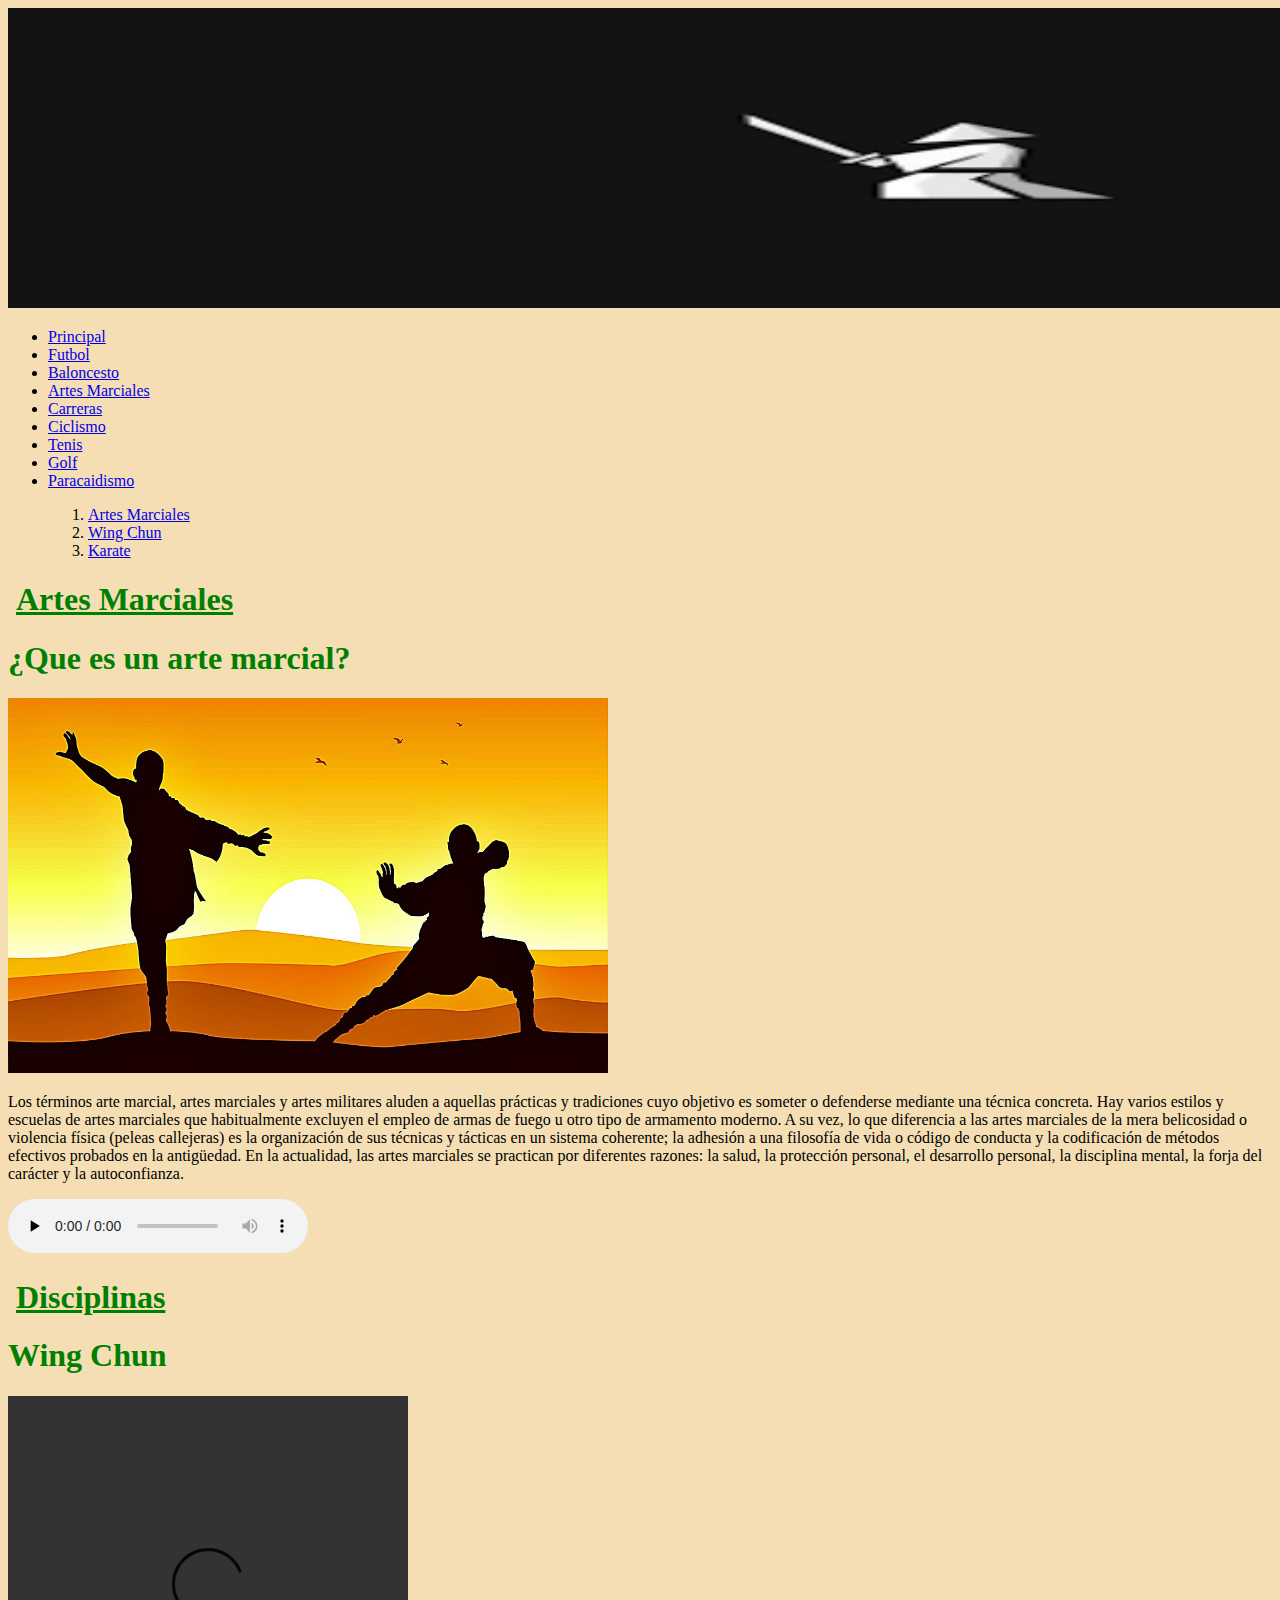
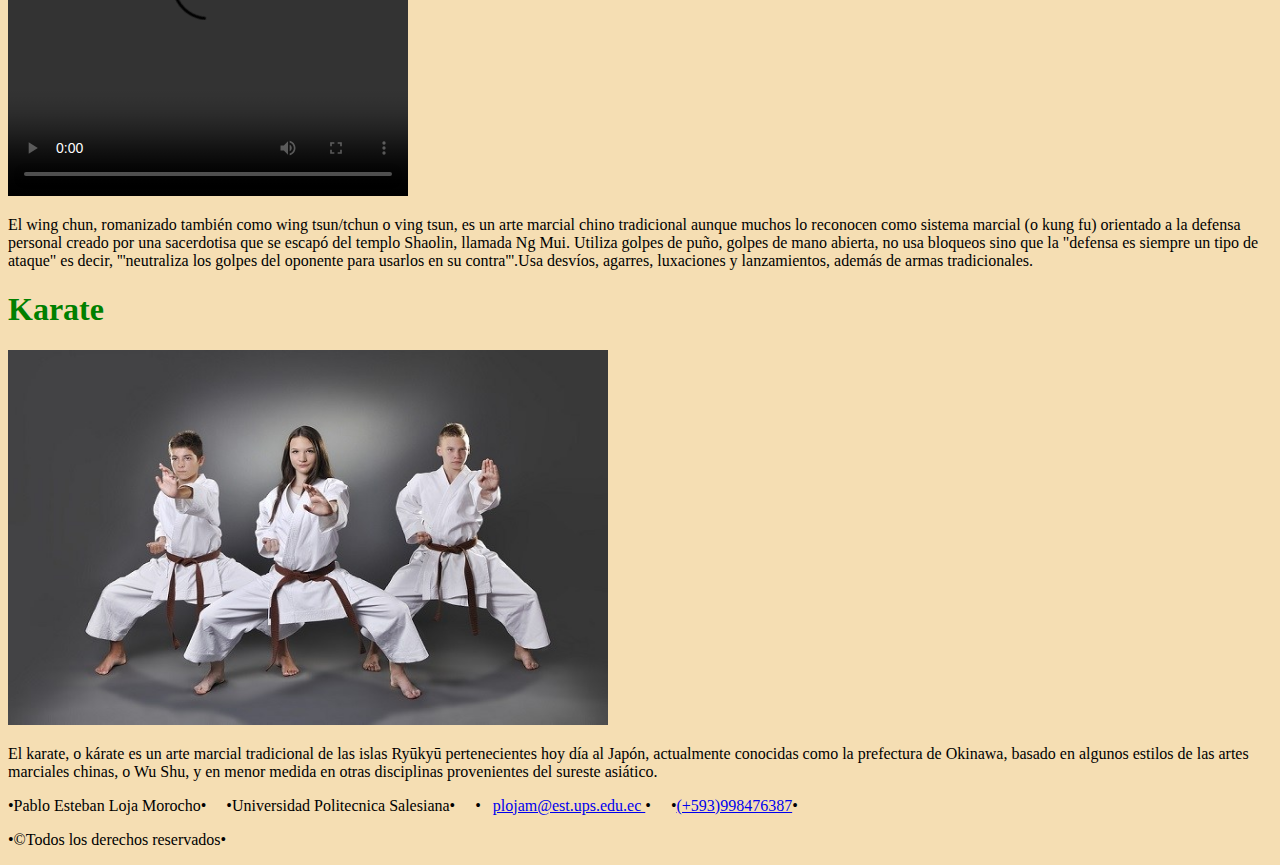
==== paginasHTML/artesMarciales.html @ 5aec9f3c "Carga de la pagina de practica1" ====
<!DOCTYPE html>
<html lang="es">


<head>

    <title>Artes Marciales</title>
    
    <meta charset="utf-8" />
    
</head>

<body style="background-color:wheat">
    
    <header>
        <a><img src="../imagenes/amlogo.png" width="1900" height="300" alt="Deportes" /> </a>
        <nav>
            <ul>
                <li><a href="index.html">Principal</a></li>
                <li><a href="futbol.html">Futbol</a></li>
                <li><a href="baloncesto.html">Baloncesto</a></li>
                <li><a href="artesMarciales.html">Artes Marciales</a></li>
                <li><a href="carreras.html">Carreras</a></li>
                <li><a href="ciclismo.html">Ciclismo</a></li>
                <li><a href="tenis.html">Tenis</a></li>
                <li><a href="golf.html">Golf</a></li>
                <li><a href="paracaidismo.html">Paracaidismo</a></li>
            </ul>
        </nav>
        
        <blockquote>
            <nav>
               <ol>
                   <li><a href="#artes">Artes Marciales</a></li>
                   <li><a href="#wing">Wing Chun</a></li>
                   <li><a href="#karate">Karate</a></li>
               </ol>
           </nav>
       </blockquote>
    </header>

    

    <section>
        <h1 style="color: green;">&nbsp;<u>Artes Marciales</u></h1>
        <article id="artes">
            <h1 style="color: green;">¿Que es un arte marcial?</h1>
            <img src="../imagenes/amarciales.jpg" width="600" height="375" alt="Artes Marciales" />
            <aside>
                <p>
                    Los términos arte marcial, artes marciales y artes militares aluden a aquellas prácticas y tradiciones cuyo objetivo es someter o defenderse mediante una técnica concreta.
                    Hay varios estilos y escuelas de artes marciales que habitualmente excluyen el empleo de armas de fuego u otro tipo de armamento moderno. A su vez, lo que diferencia a las 
                    artes marciales de la mera belicosidad o violencia física (peleas callejeras) es la organización de sus técnicas y tácticas en un sistema coherente; la adhesión a una 
                    filosofía de vida o código de conducta y la codificación de métodos efectivos probados en la antigüedad. En la actualidad, las artes marciales se practican por diferentes 
                    razones: la salud, la protección personal, el desarrollo personal, la disciplina mental, la forja del carácter y la autoconfianza.
                </p>
                <audio src="../audios/disciplina.mp3" preload="none" controls></audio>
            </aside>
        </article>
        
    </section>

    <section>
        <h1 style="color: green;">&nbsp;<u>Disciplinas</u></h1>
        <article id="wing">
            <h1 style="color: green;">Wing Chun</h1>
            <video width="400" height="400" controls><source src="../videos/wing.mp4" type="video/mp4"></video>
            <aside>
                <p>
                    El wing chun, romanizado también como wing tsun/tchun o ving tsun, es un arte marcial chino tradicional aunque muchos lo reconocen como sistema marcial (o kung fu) orientado 
                    a la defensa personal creado por una sacerdotisa que se escapó del templo Shaolin, llamada Ng Mui. Utiliza golpes de puño, golpes de mano abierta, no usa bloqueos sino que la 
                    "defensa es siempre un tipo de ataque" es decir, '''neutraliza los golpes del oponente para usarlos en su contra'''.Usa desvíos, agarres, luxaciones y lanzamientos, además de 
                    armas tradicionales.
                </p>
            </aside>
        </article>
        
        <article id="karate">
            <h1 style="color: green;">Karate</h1>
            <img src="../imagenes/karate.jpg" width="600" height="375" alt="karate" />
            <aside>
                <p>
                    El karate, o kárate es un arte marcial tradicional de las islas Ryūkyū pertenecientes hoy día al Japón, actualmente conocidas como la prefectura de Okinawa, basado en 
                    algunos estilos de las artes marciales chinas, o Wu Shu, y en menor medida en otras disciplinas provenientes del sureste asiático.
                </p>
            </aside>
        </article>
    </section>

    <footer>
        <p>&#8226;Pablo Esteban Loja Morocho&#8226;&nbsp;&nbsp;&nbsp;&nbsp;
        &#8226;Universidad Politecnica Salesiana&#8226;&nbsp;&nbsp;&nbsp;&nbsp;
        &#8226;&nbsp;&nbsp;
        <a href="mailto:plojam@est.ups.edu.ec">
            plojam@est.ups.edu.ec
        </a> &#8226;&nbsp;&nbsp;&nbsp;&nbsp;
        &#8226;<a href="tel:+1998476387">(+593)998476387</a>&#8226; &nbsp;&nbsp;&nbsp;&nbsp;
        </p>
        <p>&#8226;©Todos los derechos reservados&#8226;</p>
        
     </footer>

</body>



</html>
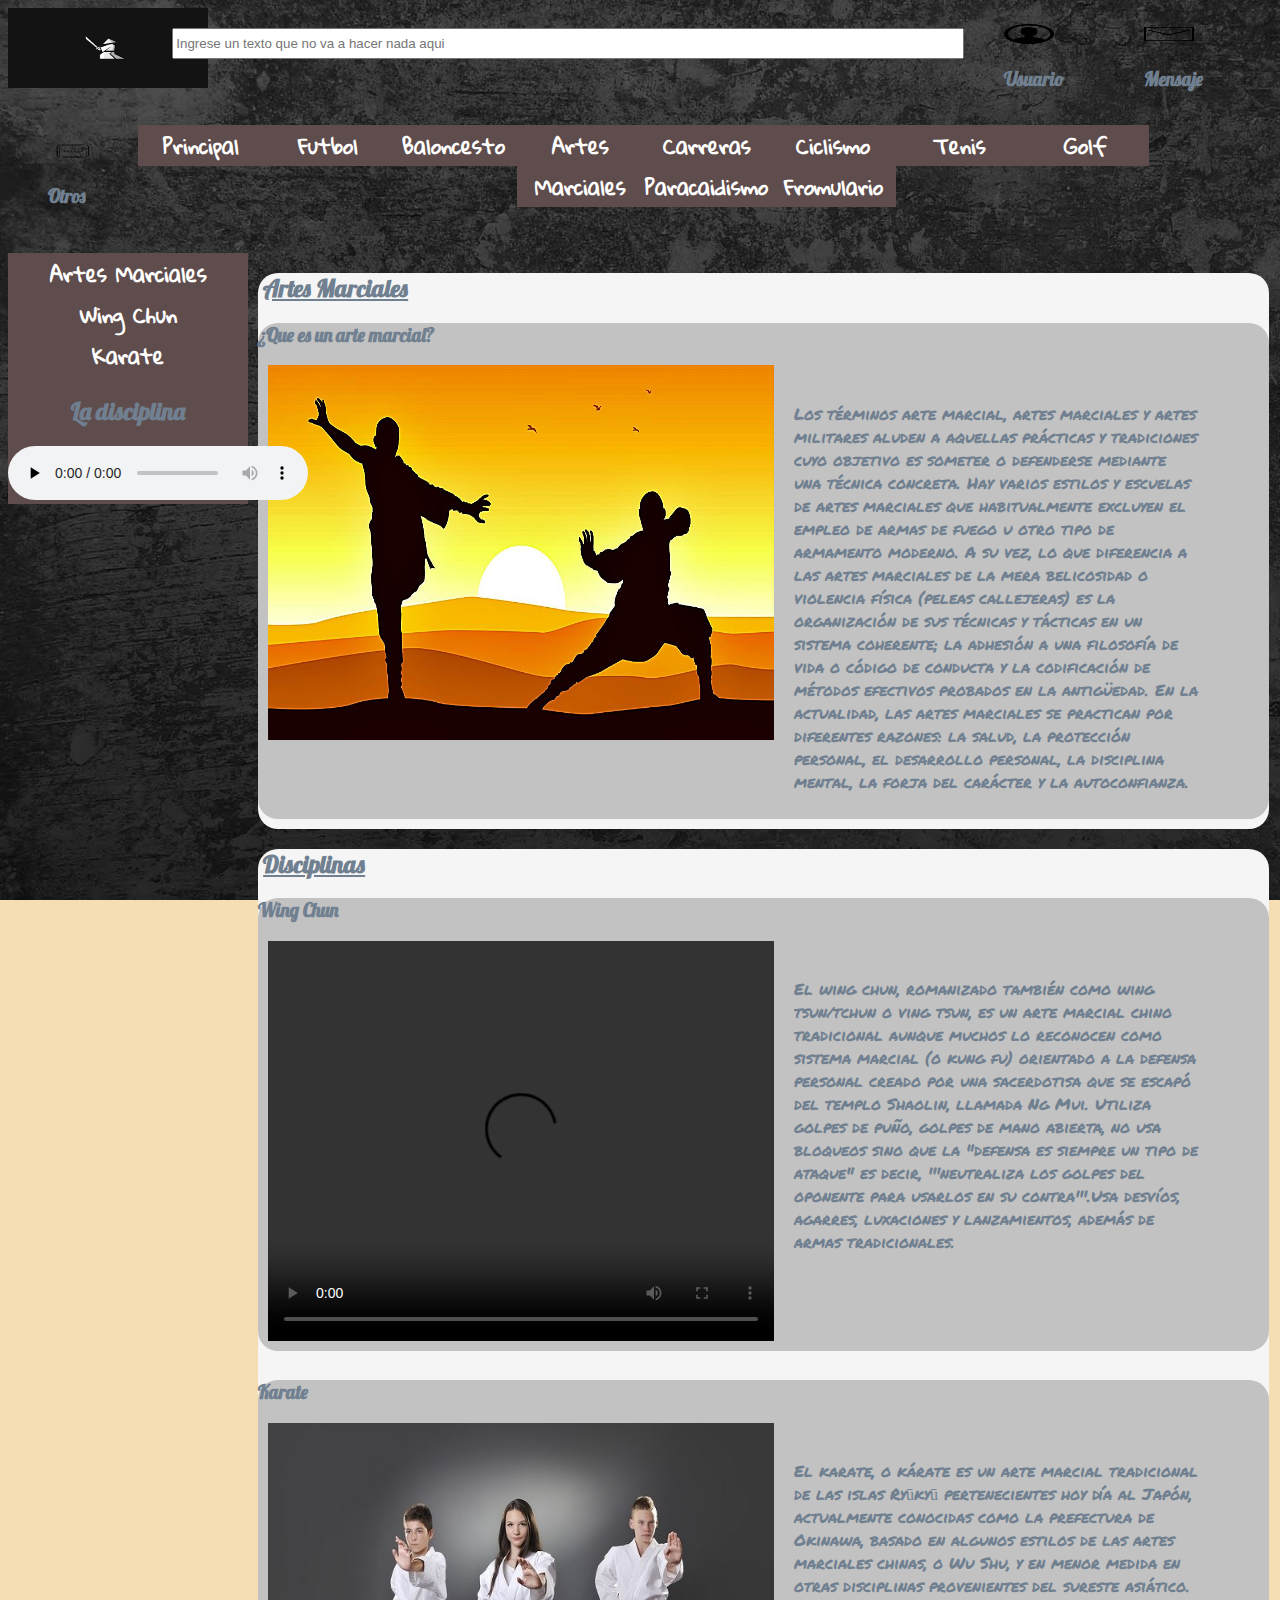
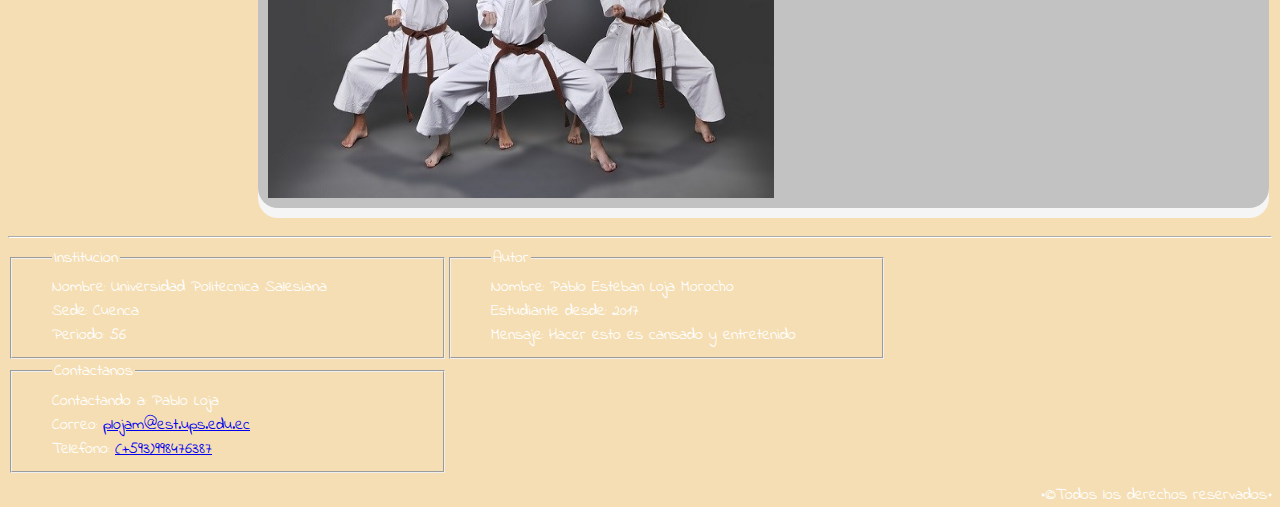
==== commit 7577a537: "CSS de dos columnas y aplicacion en artesMarciales" ====
--- a/paginasHTML/artesMarciales.html
+++ b/paginasHTML/artesMarciales.html
@@ -5,7 +5,8 @@
 <head>
 
     <title>Artes Marciales</title>
-    
+    <link rel="stylesheet" type="text/css" href="../CSS/dosColumnas.css"/>
+    <link rel="stylesheet" type="text/css" href="../CSS/formatos.css"/>
     <meta charset="utf-8" />
     
 </head>
@@ -13,90 +14,136 @@
 <body style="background-color:wheat">
     
     <header>
-        <a><img src="../imagenes/amlogo.png" width="1900" height="300" alt="Deportes" /> </a>
-        <nav>
-            <ul>
-                <li><a href="index.html">Principal</a></li>
-                <li><a href="futbol.html">Futbol</a></li>
-                <li><a href="baloncesto.html">Baloncesto</a></li>
-                <li><a href="artesMarciales.html">Artes Marciales</a></li>
-                <li><a href="carreras.html">Carreras</a></li>
-                <li><a href="ciclismo.html">Ciclismo</a></li>
-                <li><a href="tenis.html">Tenis</a></li>
-                <li><a href="golf.html">Golf</a></li>
-                <li><a href="paracaidismo.html">Paracaidismo</a></li>
-            </ul>
-        </nav>
+        <a id="img"><img src="../imagenes/amlogo.png" width="200" height="80" alt="Deportes" /> </a>
+
+        <input type="text" placeholder="Ingrese un texto que no va a hacer nada aqui">
+        <blockquote class="icono">
+            <img src="../imagenes/usuario2.png" width="50" height="20" alt="iconoUsuario">
+            <h3>Usuario</h3>
+        </blockquote>
+        <blockquote class="icono">
+            <img src="../imagenes/mensaje2.png" width="50" height="20" alt="iconoMensaje">
+            <h3>Mensaje</h3>
+        </blockquote>
+        <blockquote class="icono">
+            <img src="../imagenes/mas2.png" width="50" height="20" alt="iconoMas">
+            <h3>Otros</h3>
+        </blockquote>
+
+        <div id="separador"></div>
+
+        <nav class="menu"><a href="index.html">Principal</a></nav>
+        <nav class="menu"><a href="futbol.html">Futbol</a></nav>
+        <nav class="menu"><a href="baloncesto.html">Baloncesto</a></nav>
+        <nav class="menu"><a href="artesMarciales.html">Artes Marciales</a></nav>
+        <nav class="menu"><a href="carreras.html">Carreras</a></nav>
+        <nav class="menu"><a href="ciclismo.html">Ciclismo</a></nav>
+        <nav class="menu"><a href="tenis.html">Tenis</a></nav>
+        <nav class="menu"><a href="golf.html">Golf</a></nav>
+        <nav class="menu"><a href="paracaidismo.html">Paracaidismo</a></nav>
+        <nav class="menu"><a href="formulario.html">Fromulario</a></nav>
+        <div id="separadores"></div>
+    </header>
+    
+    <div class="separadores"></div>
+
+    <aside id="izq">
+        <nav class="vinculo"><a href="#artes">Artes Marciales</a></nav>
+        <nav class="vinculo"><a href="#wing">Wing Chun</a></nav>
+        <nav class="vinculo"><a href="#karate">Karate</a></nav>
+        <h2 class="mitad">La disciplina</h2>
+        <audio src="../audios/disciplina.mp3" preload="none" controls></audio>
+    </aside>
+
+    <aside id="der">
+        <section>
+            <h2>&nbsp;<u>Artes Marciales</u></h2>
+            <article id="artes">
+                <h3>¿Que es un arte marcial?</h3>
+                <img src="../imagenes/amarciales.jpg" width="600" height="375" alt="Artes Marciales" />
+                <aside>
+                    <p>
+                        Los términos arte marcial, artes marciales y artes militares aluden a aquellas prácticas y tradiciones cuyo objetivo es someter o defenderse mediante una técnica concreta.
+                        Hay varios estilos y escuelas de artes marciales que habitualmente excluyen el empleo de armas de fuego u otro tipo de armamento moderno. A su vez, lo que diferencia a las 
+                        artes marciales de la mera belicosidad o violencia física (peleas callejeras) es la organización de sus técnicas y tácticas en un sistema coherente; la adhesión a una 
+                        filosofía de vida o código de conducta y la codificación de métodos efectivos probados en la antigüedad. En la actualidad, las artes marciales se practican por diferentes 
+                        razones: la salud, la protección personal, el desarrollo personal, la disciplina mental, la forja del carácter y la autoconfianza.
+                    </p>
+                    
+                </aside>
+                <div class="separadores"></div>
+            </article>
+            <div class="separadores"></div>
+        </section>
+
+        <section>
+            <h2>&nbsp;<u>Disciplinas</u></h2>
+            <article id="wing">
+                <h3>Wing Chun</h3>
+                <video width="400" height="400" controls><source src="../videos/wing.mp4" type="video/mp4"></video>
+                <aside>
+                    <p>
+                        El wing chun, romanizado también como wing tsun/tchun o ving tsun, es un arte marcial chino tradicional aunque muchos lo reconocen como sistema marcial (o kung fu) orientado 
+                        a la defensa personal creado por una sacerdotisa que se escapó del templo Shaolin, llamada Ng Mui. Utiliza golpes de puño, golpes de mano abierta, no usa bloqueos sino que la 
+                        "defensa es siempre un tipo de ataque" es decir, '''neutraliza los golpes del oponente para usarlos en su contra'''.Usa desvíos, agarres, luxaciones y lanzamientos, además de 
+                        armas tradicionales.
+                    </p>
+                </aside>
+                <div class="separadores"></div>
+            </article>
+            <div class="separadores"></div>
+            <article id="karate">
+                <h3>Karate</h3>
+                <img src="../imagenes/karate.jpg" width="600" height="375" alt="karate" />
+                <aside>
+                    <p>
+                        El karate, o kárate es un arte marcial tradicional de las islas Ryūkyū pertenecientes hoy día al Japón, actualmente conocidas como la prefectura de Okinawa, basado en 
+                        algunos estilos de las artes marciales chinas, o Wu Shu, y en menor medida en otras disciplinas provenientes del sureste asiático.
+                    </p>
+                </aside>
+                <div class="separadores"></div>
+            </article>
+            <div class="separadores"></div>
+        </section>
+    </aside>
+
+    <div class="separadores"></div>
+    
+    <footer>
+        <hr>
+        <fieldset>
+            <legend>Institucion</legend>
+            <span>
+                Nombre: Universidad Politecnica Salesiana
+                <br />
+                Sede: Cuenca
+                <br />
+                Periodo: 56
+            </span>
+        </fieldset>
+        <fieldset>
+            <legend>Autor</legend>
+            <span>
+                Nombre: Pablo Esteban Loja Morocho
+                <br />
+                Estudiante desde: 2017
+                <br />
+                Mensaje: Hacer esto es cansado y entretenido
+            </span>
+        </fieldset>
+        <fieldset>
+            <legend>Contactanos</legend>
+            <span>
+                Contactando a: Pablo Loja
+                <br />
+                Correo: <a href="mailto:plojam@est.ups.edu.ec">plojam@est.ups.edu.ec</a>
+                <br />
+                Telefono: <a href="tel:+1998476387">(+593)998476387</a>
+            </span>
+        </fieldset>
+        <div class="separadores"></div>
         
-        <blockquote>
-            <nav>
-               <ol>
-                   <li><a href="#artes">Artes Marciales</a></li>
-                   <li><a href="#wing">Wing Chun</a></li>
-                   <li><a href="#karate">Karate</a></li>
-               </ol>
-           </nav>
-       </blockquote>
-    </header>
-
-    
-
-    <section>
-        <h1 style="color: green;">&nbsp;<u>Artes Marciales</u></h1>
-        <article id="artes">
-            <h1 style="color: green;">¿Que es un arte marcial?</h1>
-            <img src="../imagenes/amarciales.jpg" width="600" height="375" alt="Artes Marciales" />
-            <aside>
-                <p>
-                    Los términos arte marcial, artes marciales y artes militares aluden a aquellas prácticas y tradiciones cuyo objetivo es someter o defenderse mediante una técnica concreta.
-                    Hay varios estilos y escuelas de artes marciales que habitualmente excluyen el empleo de armas de fuego u otro tipo de armamento moderno. A su vez, lo que diferencia a las 
-                    artes marciales de la mera belicosidad o violencia física (peleas callejeras) es la organización de sus técnicas y tácticas en un sistema coherente; la adhesión a una 
-                    filosofía de vida o código de conducta y la codificación de métodos efectivos probados en la antigüedad. En la actualidad, las artes marciales se practican por diferentes 
-                    razones: la salud, la protección personal, el desarrollo personal, la disciplina mental, la forja del carácter y la autoconfianza.
-                </p>
-                <audio src="../audios/disciplina.mp3" preload="none" controls></audio>
-            </aside>
-        </article>
-        
-    </section>
-
-    <section>
-        <h1 style="color: green;">&nbsp;<u>Disciplinas</u></h1>
-        <article id="wing">
-            <h1 style="color: green;">Wing Chun</h1>
-            <video width="400" height="400" controls><source src="../videos/wing.mp4" type="video/mp4"></video>
-            <aside>
-                <p>
-                    El wing chun, romanizado también como wing tsun/tchun o ving tsun, es un arte marcial chino tradicional aunque muchos lo reconocen como sistema marcial (o kung fu) orientado 
-                    a la defensa personal creado por una sacerdotisa que se escapó del templo Shaolin, llamada Ng Mui. Utiliza golpes de puño, golpes de mano abierta, no usa bloqueos sino que la 
-                    "defensa es siempre un tipo de ataque" es decir, '''neutraliza los golpes del oponente para usarlos en su contra'''.Usa desvíos, agarres, luxaciones y lanzamientos, además de 
-                    armas tradicionales.
-                </p>
-            </aside>
-        </article>
-        
-        <article id="karate">
-            <h1 style="color: green;">Karate</h1>
-            <img src="../imagenes/karate.jpg" width="600" height="375" alt="karate" />
-            <aside>
-                <p>
-                    El karate, o kárate es un arte marcial tradicional de las islas Ryūkyū pertenecientes hoy día al Japón, actualmente conocidas como la prefectura de Okinawa, basado en 
-                    algunos estilos de las artes marciales chinas, o Wu Shu, y en menor medida en otras disciplinas provenientes del sureste asiático.
-                </p>
-            </aside>
-        </article>
-    </section>
-
-    <footer>
-        <p>&#8226;Pablo Esteban Loja Morocho&#8226;&nbsp;&nbsp;&nbsp;&nbsp;
-        &#8226;Universidad Politecnica Salesiana&#8226;&nbsp;&nbsp;&nbsp;&nbsp;
-        &#8226;&nbsp;&nbsp;
-        <a href="mailto:plojam@est.ups.edu.ec">
-            plojam@est.ups.edu.ec
-        </a> &#8226;&nbsp;&nbsp;&nbsp;&nbsp;
-        &#8226;<a href="tel:+1998476387">(+593)998476387</a>&#8226; &nbsp;&nbsp;&nbsp;&nbsp;
-        </p>
-        <p>&#8226;©Todos los derechos reservados&#8226;</p>
+        <span id="derechos">&#8226;©Todos los derechos reservados&#8226;</span>
         
      </footer>
 
--- a/CSS/dosColumnas.css
+++ b/CSS/dosColumnas.css
@@ -0,0 +1,25 @@
+aside#izq{
+    width: 19%;
+    float: left;
+    background-color: rgb(95, 77, 77);
+}
+
+aside#der{
+    padding-left: 10px;
+    width: 80%;
+    float: left;
+}
+
+
+article img, article video{
+    padding-left: 10px;
+    width: 50%;
+    float: left;
+}
+
+article aside{
+    padding-top: 2%;
+    padding-left: 2%;
+    width: 40%;
+    float: left;
+}
--- a/CSS/formatos.css
+++ b/CSS/formatos.css
@@ -0,0 +1,142 @@
+@font-face{
+    font-family: fmenu;
+    src: url("../fuentes/GloriaHallelujah-Regular.ttf");
+}
+
+@font-face{
+    font-family: ftitulo;
+    src: url("../fuentes/Lobster-Regular.ttf");
+}
+
+@font-face{
+    font-family: ftexto;
+    src: url("../fuentes/PermanentMarker-Regular.ttf");
+}
+
+@font-face{
+    font-family: fpie;
+    src: url("../fuentes/IndieFlower-Regular.ttf");
+}
+
+body{
+    /*background-color: wheat;*/
+    /*background-color: #59B361;*/
+    background-attachment: fixed;
+    background-size: cover;
+    background-image: url(../imagenes/wall.jpg);
+}
+
+header a#img{
+    width: 13%;
+    float: left;
+}
+
+header .icono{
+    width: max-content;
+    float: left;
+    /*border: solid black;*/
+}
+
+header input{
+    width: 62%;
+    height: 25px;
+    float: left;
+    margin-top: 20px;
+}
+
+h1,h2,h3{
+    font-family: ftitulo;
+    color: slategray;
+}
+
+p{
+    font-family: ftexto;
+    color: slategray;
+}
+
+footer{
+    font-family: fpie;
+}
+
+.menu,.vinculo{
+    font-family: fmenu;
+}
+
+.menu a{
+    text-decoration: none;
+    font-size: 20px;
+    font-weight: bold;
+    color: white;
+}
+
+.menu{
+    /*border: solid black;*/
+    height: max-content;
+    width: 10%;
+    float: left;
+    text-align: center;
+    background-color: rgb(95, 77, 77);
+}
+
+.menu:hover{
+    background-color: rgb(126, 37, 37);
+}
+
+.vinculo a{
+    text-decoration: none;
+    font-size: 20px;
+    font-weight: bold;
+    color: white;
+}
+
+.vinculo{
+    /*border: solid black;*/
+    height: max-content;
+    text-align: center;
+    background-color: rgb(95, 77, 77);
+}
+
+.vinculo:hover{
+    background-color: rgb(126, 37, 37);
+}
+
+.mitad{
+    text-align: center;
+}
+
+section{
+    /*background-color: #CCAB5E;*/
+    background-color: #F5F5F5;
+    border-radius: 20px;
+}
+
+article{
+    /*background-color: #FFD675;*/
+    background-color: #C2C2C2;
+    border-radius: 20px;
+}
+
+div.separadores{
+    width: 99%;
+    height: 10px;
+    clear: both;
+}
+
+fieldset{
+    width: 30%;
+    float: left;
+    padding-left: 40px;
+}
+
+span#derechos{
+    float: right;
+}
+
+span,legend,hr{
+    color: white;
+}
+
+hr{
+    border-color: white; 
+    background-color: white;
+}
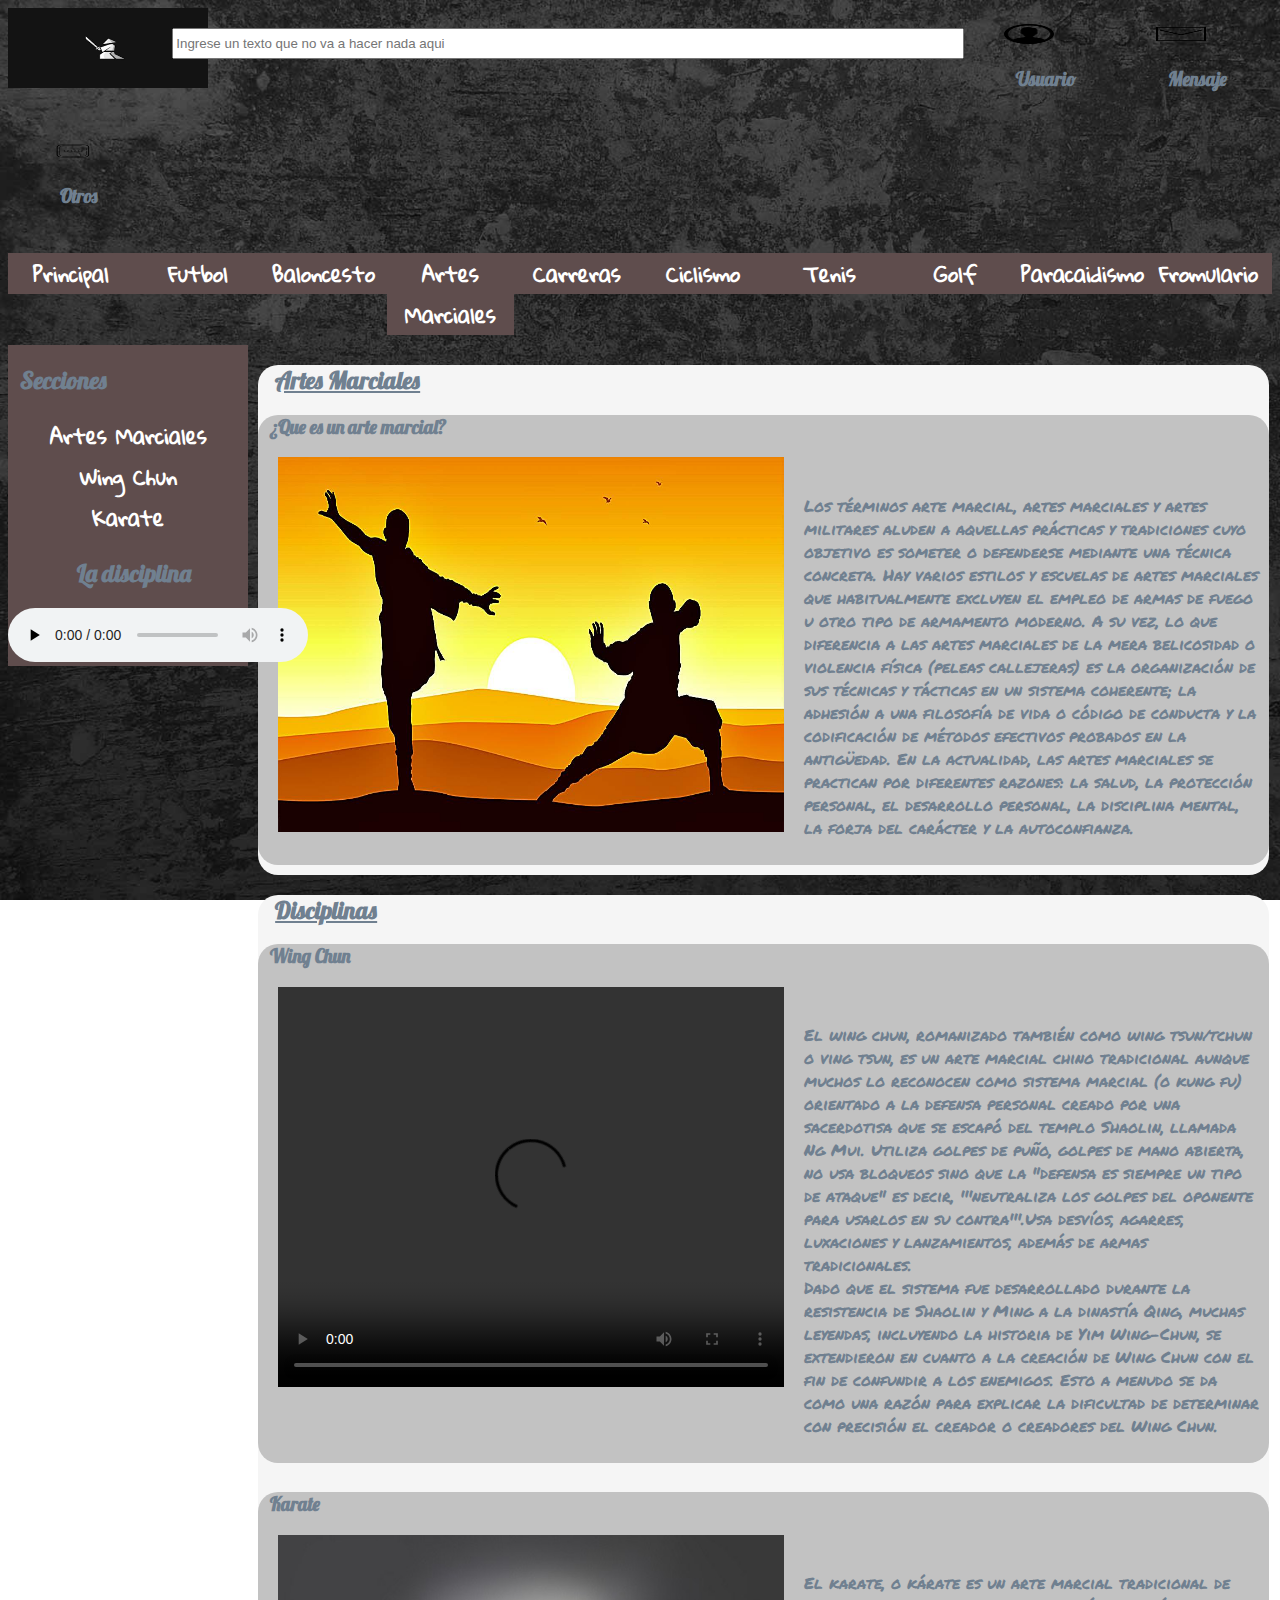
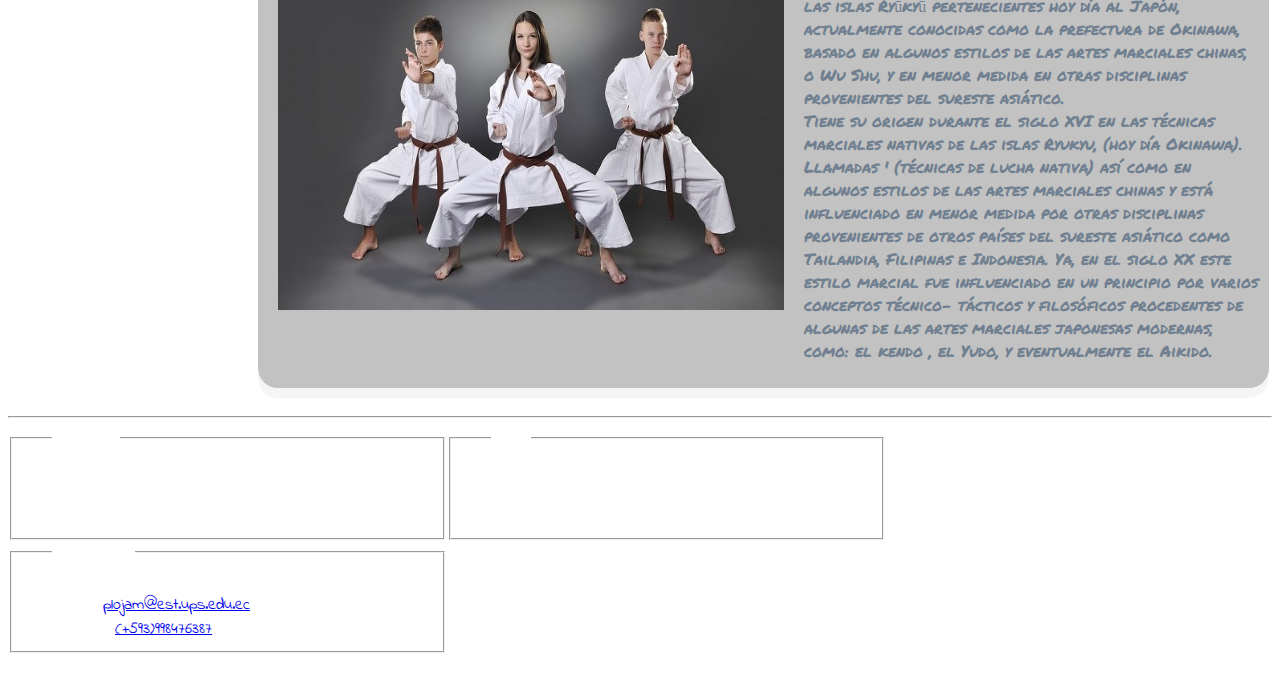
==== commit 8dc82b12: "Aplicacion de dosColumnas.css a tenis.html" ====
--- a/paginasHTML/artesMarciales.html
+++ b/paginasHTML/artesMarciales.html
@@ -11,7 +11,7 @@
     
 </head>
 
-<body style="background-color:wheat">
+<body>
     
     <header>
         <a id="img"><img src="../imagenes/amlogo.png" width="200" height="80" alt="Deportes" /> </a>
@@ -30,7 +30,7 @@
             <h3>Otros</h3>
         </blockquote>
 
-        <div id="separador"></div>
+        <div class="separadores"></div>
 
         <nav class="menu"><a href="index.html">Principal</a></nav>
         <nav class="menu"><a href="futbol.html">Futbol</a></nav>
@@ -42,12 +42,12 @@
         <nav class="menu"><a href="golf.html">Golf</a></nav>
         <nav class="menu"><a href="paracaidismo.html">Paracaidismo</a></nav>
         <nav class="menu"><a href="formulario.html">Fromulario</a></nav>
-        <div id="separadores"></div>
     </header>
     
     <div class="separadores"></div>
 
     <aside id="izq">
+        <h2>Secciones</h2>
         <nav class="vinculo"><a href="#artes">Artes Marciales</a></nav>
         <nav class="vinculo"><a href="#wing">Wing Chun</a></nav>
         <nav class="vinculo"><a href="#karate">Karate</a></nav>
@@ -87,6 +87,10 @@
                         a la defensa personal creado por una sacerdotisa que se escapó del templo Shaolin, llamada Ng Mui. Utiliza golpes de puño, golpes de mano abierta, no usa bloqueos sino que la 
                         "defensa es siempre un tipo de ataque" es decir, '''neutraliza los golpes del oponente para usarlos en su contra'''.Usa desvíos, agarres, luxaciones y lanzamientos, además de 
                         armas tradicionales.
+                        <br />
+                        Dado que el sistema fue desarrollado durante la resistencia de Shaolin y Ming a la dinastía Qing, muchas leyendas, incluyendo la historia de Yim Wing-Chun, se extendieron en 
+                        cuanto a la creación de Wing Chun con el fin de confundir a los enemigos. Esto a menudo se da como una razón para explicar la dificultad de determinar con precisión el creador 
+                        o creadores del Wing Chun.
                     </p>
                 </aside>
                 <div class="separadores"></div>
@@ -99,6 +103,11 @@
                     <p>
                         El karate, o kárate es un arte marcial tradicional de las islas Ryūkyū pertenecientes hoy día al Japón, actualmente conocidas como la prefectura de Okinawa, basado en 
                         algunos estilos de las artes marciales chinas, o Wu Shu, y en menor medida en otras disciplinas provenientes del sureste asiático.
+                        <br />
+                        Tiene su origen durante el siglo XVI en las técnicas marciales nativas de las islas Ryukyu, (hoy día Okinawa). Llamadas ' (técnicas de lucha nativa) así como en algunos 
+                        estilos de las artes marciales chinas y está influenciado en menor medida por otras disciplinas provenientes de otros países del sureste asiático como Tailandia, 
+                        Filipinas e Indonesia. Ya, en el siglo XX este estilo marcial fue influenciado en un principio por varios conceptos técnico- tácticos y filosóficos procedentes de 
+                        algunas de las artes marciales japonesas modernas, como: el kendo , el Yudo, y eventualmente el Aikido. 
                     </p>
                 </aside>
                 <div class="separadores"></div>
--- a/CSS/dosColumnas.css
+++ b/CSS/dosColumnas.css
@@ -11,15 +11,27 @@
 }
 
 
-article img, article video{
-    padding-left: 10px;
+article img,article video{
+    padding-left: 2%;
     width: 50%;
     float: left;
+}
+
+.ita{
+    padding-left: 2% !important;
+    width: 100% !important;
+    float: none !important;
 }
 
 article aside{
     padding-top: 2%;
     padding-left: 2%;
-    width: 40%;
+    width: 45%;
     float: left;
 }
+
+ul{
+    padding-left: 40px;
+    float: left;
+}
+
--- a/CSS/formatos.css
+++ b/CSS/formatos.css
@@ -16,6 +16,11 @@
 @font-face{
     font-family: fpie;
     src: url("../fuentes/IndieFlower-Regular.ttf");
+}
+
+@font-face{
+    font-family: flistas;
+    src: url("../fuentes/NanumPenScript-Regular.ttf");
 }
 
 body{
@@ -45,6 +50,7 @@
 }
 
 h1,h2,h3{
+    padding-left: 12px;
     font-family: ftitulo;
     color: slategray;
 }
@@ -54,15 +60,18 @@
     color: slategray;
 }
 
+ul{
+    font-family: flistas;
+    color: slategray;
+}
+
 footer{
     font-family: fpie;
-}
-
-.menu,.vinculo{
-    font-family: fmenu;
+    color: white;
 }
 
 .menu a{
+    font-family: fmenu;
     text-decoration: none;
     font-size: 20px;
     font-weight: bold;
@@ -83,6 +92,7 @@
 }
 
 .vinculo a{
+    font-family: fmenu;
     text-decoration: none;
     font-size: 20px;
     font-weight: bold;
@@ -132,11 +142,6 @@
     float: right;
 }
 
-span,legend,hr{
-    color: white;
+iframe{
+    float: left;
 }
-
-hr{
-    border-color: white; 
-    background-color: white;
-}
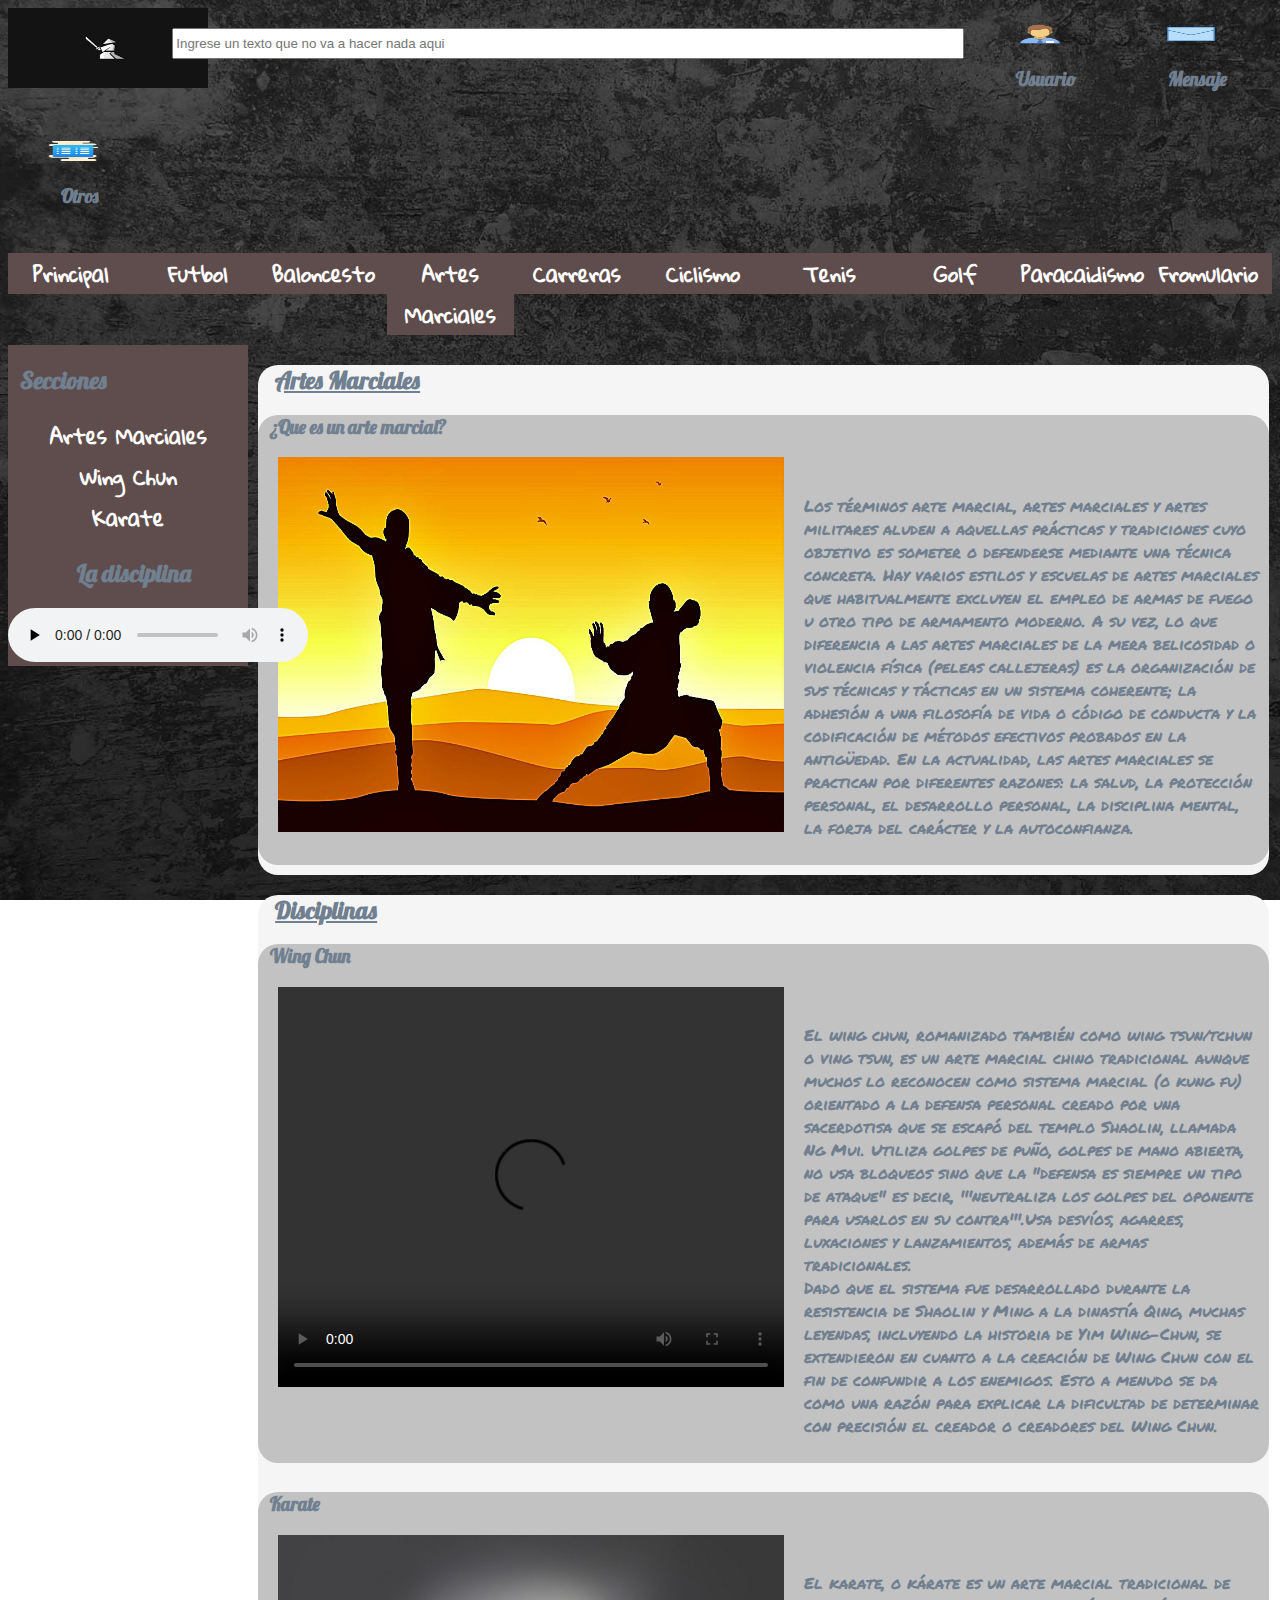
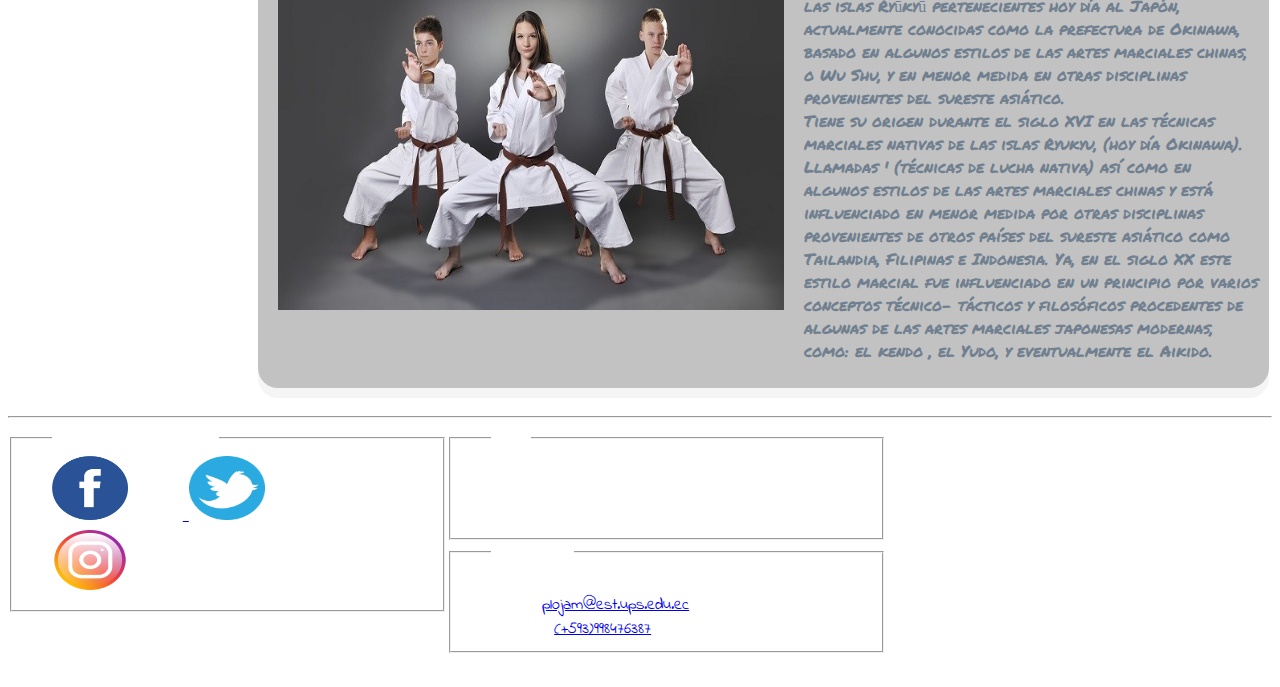
==== commit 55a07fce: "Cambios pequenios en iconos" ====
--- a/paginasHTML/artesMarciales.html
+++ b/paginasHTML/artesMarciales.html
@@ -121,14 +121,13 @@
     <footer>
         <hr>
         <fieldset>
-            <legend>Institucion</legend>
-            <span>
-                Nombre: Universidad Politecnica Salesiana
-                <br />
-                Sede: Cuenca
-                <br />
-                Periodo: 56
-            </span>
+            <legend>Nuestras redes sociales</legend>
+            <a href="https://www.facebook.com/profile"><img src="../imagenes/faceLogo.png" width="50" height="20" alt="Fcebook Logo" /> </a>
+            
+            <a href="https://www.twitter.com"><img src="../imagenes/twitterLogo.png" width="50" height="20" alt="Twitter Logo" /> </a>
+        
+            <a href="https://www.instagram.com"><img src="../imagenes/instaLogo.png" width="50" height="20"" alt="Instagram Logo" /> </a>
+            
         </fieldset>
         <fieldset>
             <legend>Autor</legend>
--- a/CSS/formatos.css
+++ b/CSS/formatos.css
@@ -39,7 +39,7 @@
 header .icono{
     width: max-content;
     float: left;
-    /*border: solid black;*/
+    text-align: center;
 }
 
 header input{
@@ -63,11 +63,6 @@
 ul{
     font-family: flistas;
     color: slategray;
-}
-
-footer{
-    font-family: fpie;
-    color: white;
 }
 
 .menu a{
@@ -145,3 +140,15 @@
 iframe{
     float: left;
 }
+
+footer{
+    font-family: fpie;
+    color: white;
+}
+
+footer img{
+    width: 20%;
+    margin-right: 55px;
+    height: 64px;
+}
+
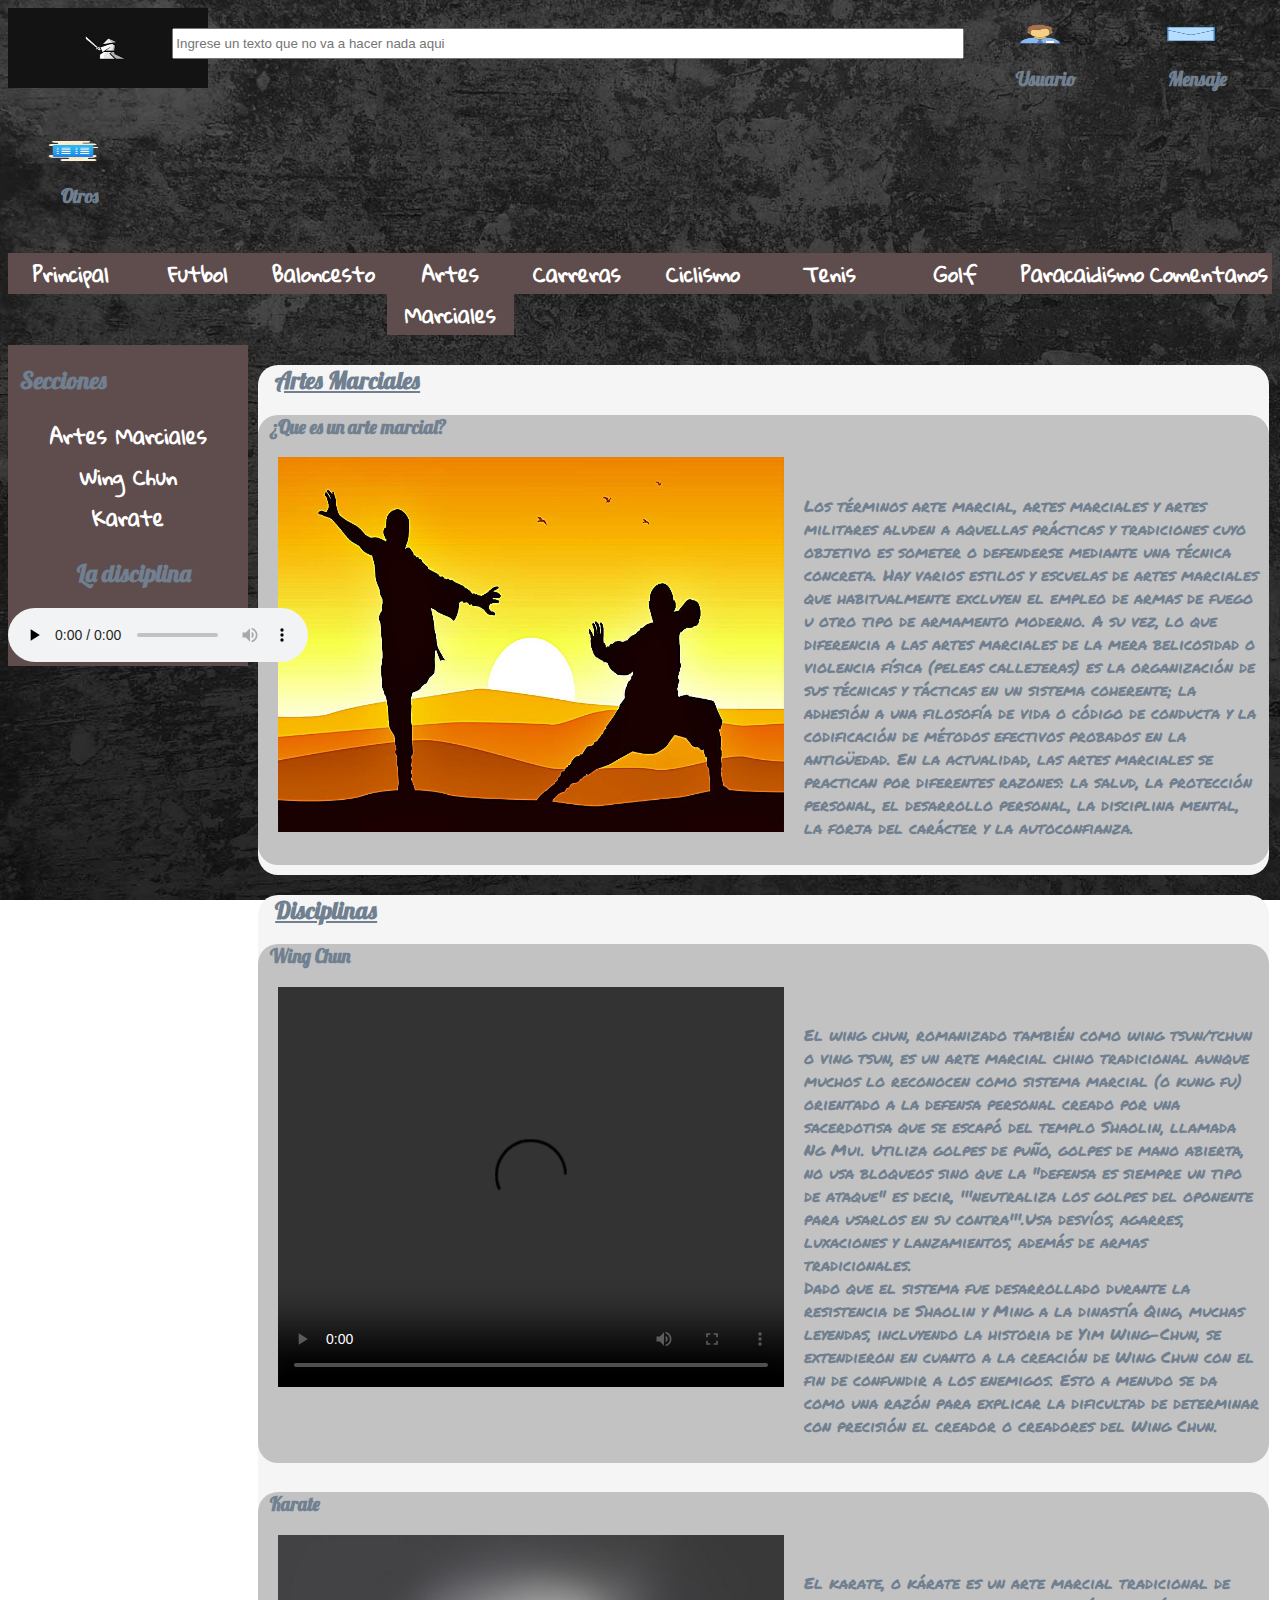
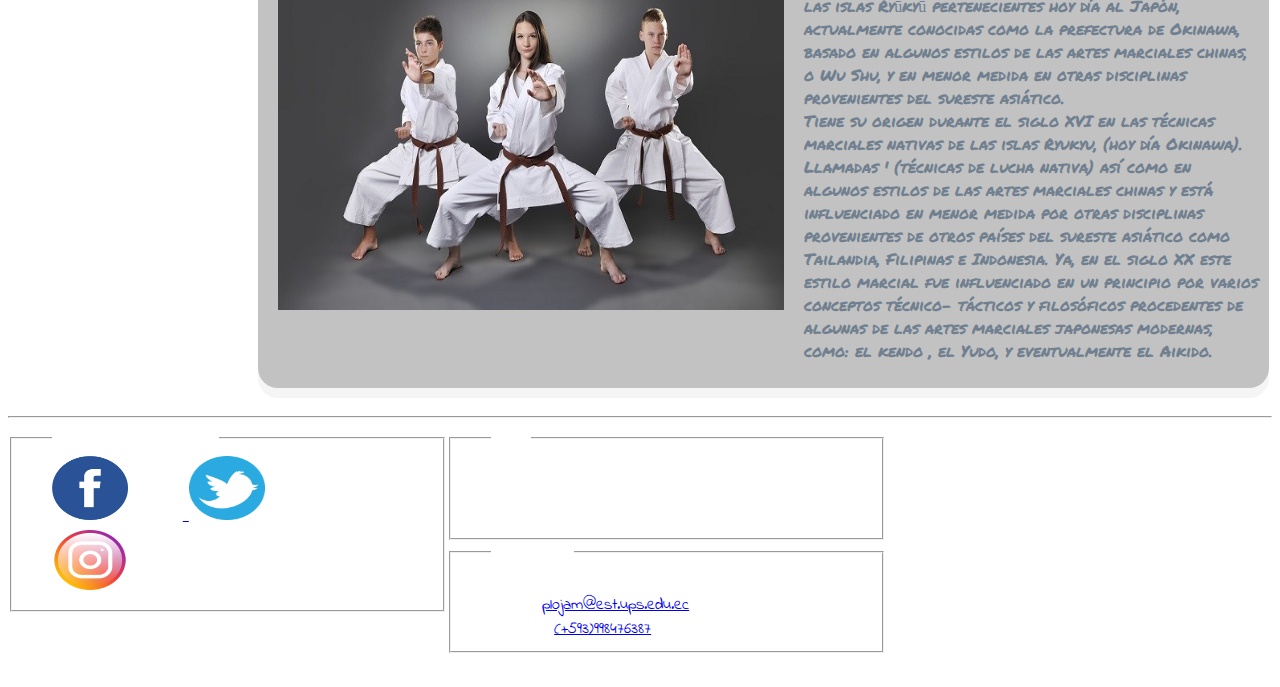
==== commit e2f99afc: "Creacion de formulario.html y formulario.css" ====
--- a/paginasHTML/artesMarciales.html
+++ b/paginasHTML/artesMarciales.html
@@ -41,7 +41,7 @@
         <nav class="menu"><a href="tenis.html">Tenis</a></nav>
         <nav class="menu"><a href="golf.html">Golf</a></nav>
         <nav class="menu"><a href="paracaidismo.html">Paracaidismo</a></nav>
-        <nav class="menu"><a href="formulario.html">Fromulario</a></nav>
+        <nav class="menu"><a href="formulario.html">Comentanos</a></nav>
     </header>
     
     <div class="separadores"></div>
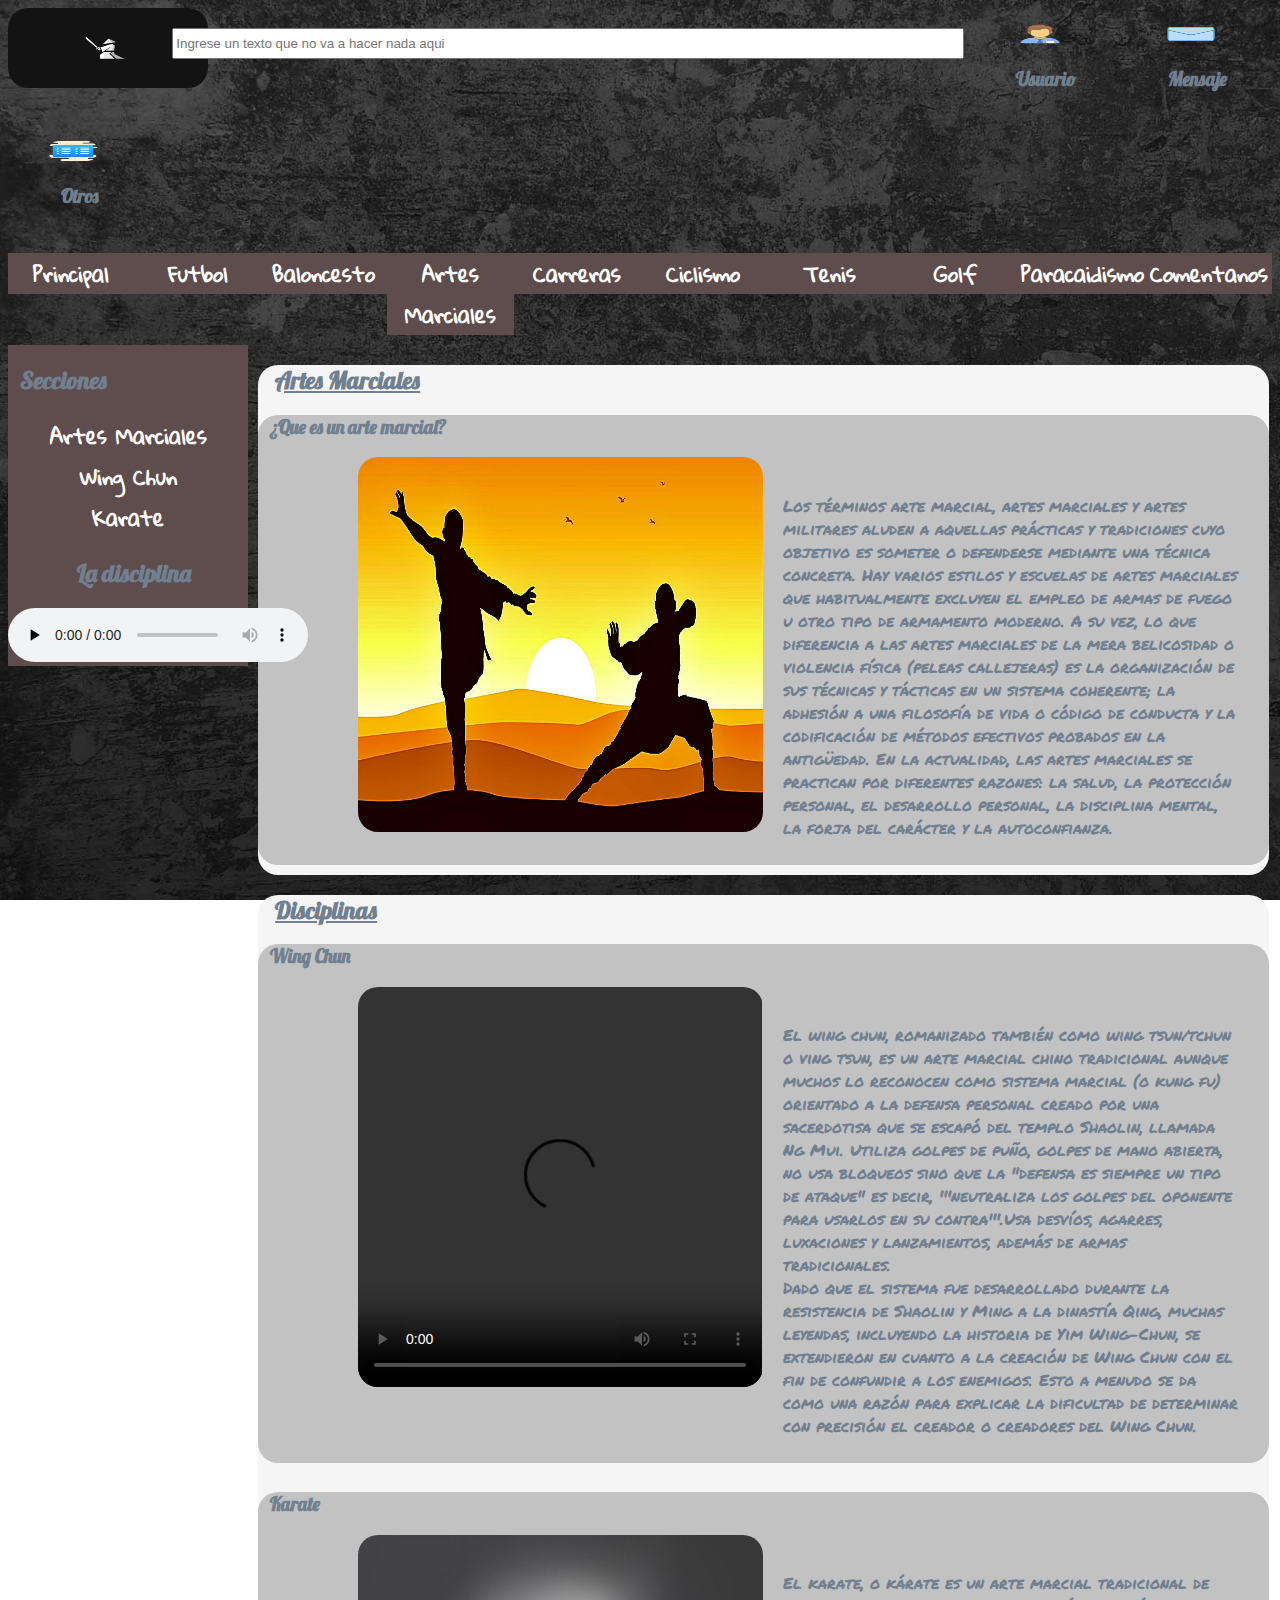
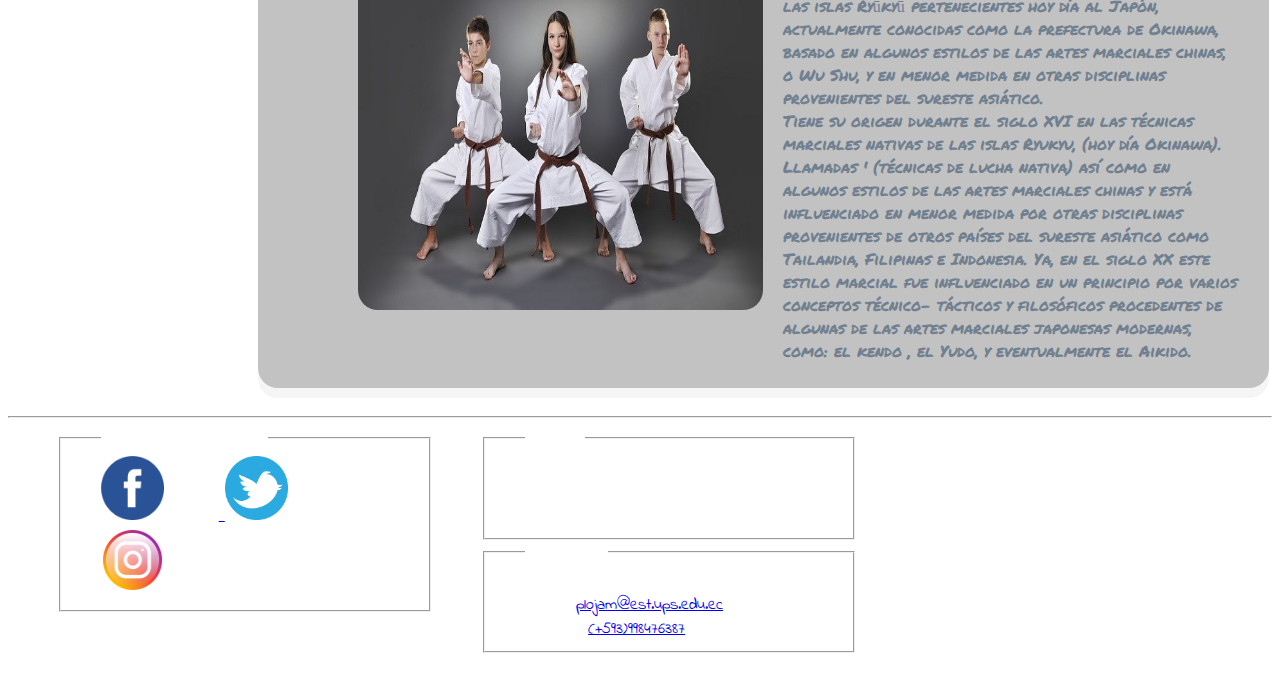
==== commit b36becfd: "Arreglo de errores y depuracion de codigo" ====
--- a/paginasHTML/artesMarciales.html
+++ b/paginasHTML/artesMarciales.html
@@ -14,7 +14,7 @@
 <body>
     
     <header>
-        <a id="img"><img src="../imagenes/amlogo.png" width="200" height="80" alt="Deportes" /> </a>
+        <a id="por"><img src="../imagenes/amlogo.png" width="200" height="80" alt="Deportes" /> </a>
 
         <input type="text" placeholder="Ingrese un texto que no va a hacer nada aqui">
         <blockquote class="icono">
@@ -126,23 +126,23 @@
             
             <a href="https://www.twitter.com"><img src="../imagenes/twitterLogo.png" width="50" height="20" alt="Twitter Logo" /> </a>
         
-            <a href="https://www.instagram.com"><img src="../imagenes/instaLogo.png" width="50" height="20"" alt="Instagram Logo" /> </a>
+            <a href="https://www.instagram.com"><img src="../imagenes/instaLogo.png" width="50" height="20" alt="Instagram Logo" /> </a>
             
         </fieldset>
         <fieldset>
-            <legend>Autor</legend>
+            <legend>Intitucion</legend>
             <span>
-                Nombre: Pablo Esteban Loja Morocho
+                Nombre: Universidad Politecnica Salesiana
                 <br />
-                Estudiante desde: 2017
+                Sede: Cuenca
                 <br />
-                Mensaje: Hacer esto es cansado y entretenido
+                Periodo: 56
             </span>
         </fieldset>
         <fieldset>
             <legend>Contactanos</legend>
             <span>
-                Contactando a: Pablo Loja
+                Nombre: Pablo Esteban Loja Morocho
                 <br />
                 Correo: <a href="mailto:plojam@est.ups.edu.ec">plojam@est.ups.edu.ec</a>
                 <br />
@@ -158,5 +158,4 @@
 </body>
 
 
-
 </html>--- a/CSS/dosColumnas.css
+++ b/CSS/dosColumnas.css
@@ -11,15 +11,15 @@
 }
 
 
-article img,article video{
-    padding-left: 2%;
-    width: 50%;
+article img,article video, article iframe{
+    margin-left: 100px;
+    border-radius: 20px;
+    width: 40%;
     float: left;
 }
 
 .ita{
-    padding-left: 2% !important;
-    width: 100% !important;
+    width: 80% !important;
     float: none !important;
 }
 
@@ -30,8 +30,5 @@
     float: left;
 }
 
-ul{
-    padding-left: 40px;
-    float: left;
-}
 
+
--- a/CSS/formatos.css
+++ b/CSS/formatos.css
@@ -24,14 +24,16 @@
 }
 
 body{
-    /*background-color: wheat;*/
-    /*background-color: #59B361;*/
     background-attachment: fixed;
     background-size: cover;
     background-image: url(../imagenes/wall.jpg);
 }
 
-header a#img{
+header img{
+    border-radius: 20px;
+}
+
+header a#por{
     width: 13%;
     float: left;
 }
@@ -40,6 +42,26 @@
     width: max-content;
     float: left;
     text-align: center;
+}
+
+nav.menu a{
+    font-family: fmenu;
+    text-decoration: none;
+    font-size: 20px;
+    font-weight: bold;
+    color: white;
+}
+
+nav.menu{
+    height: max-content;
+    width: 10%;
+    float: left;
+    text-align: center;
+    background-color: rgb(95, 77, 77);
+}
+
+nav.menu:hover{
+    background-color: rgb(126, 37, 37);
 }
 
 header input{
@@ -65,7 +87,8 @@
     color: slategray;
 }
 
-.menu a{
+
+nav.vinculo a{
     font-family: fmenu;
     text-decoration: none;
     font-size: 20px;
@@ -73,35 +96,13 @@
     color: white;
 }
 
-.menu{
-    /*border: solid black;*/
-    height: max-content;
-    width: 10%;
-    float: left;
-    text-align: center;
-    background-color: rgb(95, 77, 77);
-}
-
-.menu:hover{
-    background-color: rgb(126, 37, 37);
-}
-
-.vinculo a{
-    font-family: fmenu;
-    text-decoration: none;
-    font-size: 20px;
-    font-weight: bold;
-    color: white;
-}
-
-.vinculo{
-    /*border: solid black;*/
+nav.vinculo{
     height: max-content;
     text-align: center;
     background-color: rgb(95, 77, 77);
 }
 
-.vinculo:hover{
+nav.vinculo:hover{
     background-color: rgb(126, 37, 37);
 }
 
@@ -110,13 +111,11 @@
 }
 
 section{
-    /*background-color: #CCAB5E;*/
     background-color: #F5F5F5;
     border-radius: 20px;
 }
 
 article{
-    /*background-color: #FFD675;*/
     background-color: #C2C2C2;
     border-radius: 20px;
 }
@@ -125,20 +124,6 @@
     width: 99%;
     height: 10px;
     clear: both;
-}
-
-fieldset{
-    width: 30%;
-    float: left;
-    padding-left: 40px;
-}
-
-span#derechos{
-    float: right;
-}
-
-iframe{
-    float: left;
 }
 
 footer{
@@ -152,3 +137,13 @@
     height: 64px;
 }
 
+fieldset{
+    margin-left: 4%;
+    width: 25%;
+    float: left;
+    padding-left: 40px;
+}
+
+span#derechos{
+    float: right;
+}